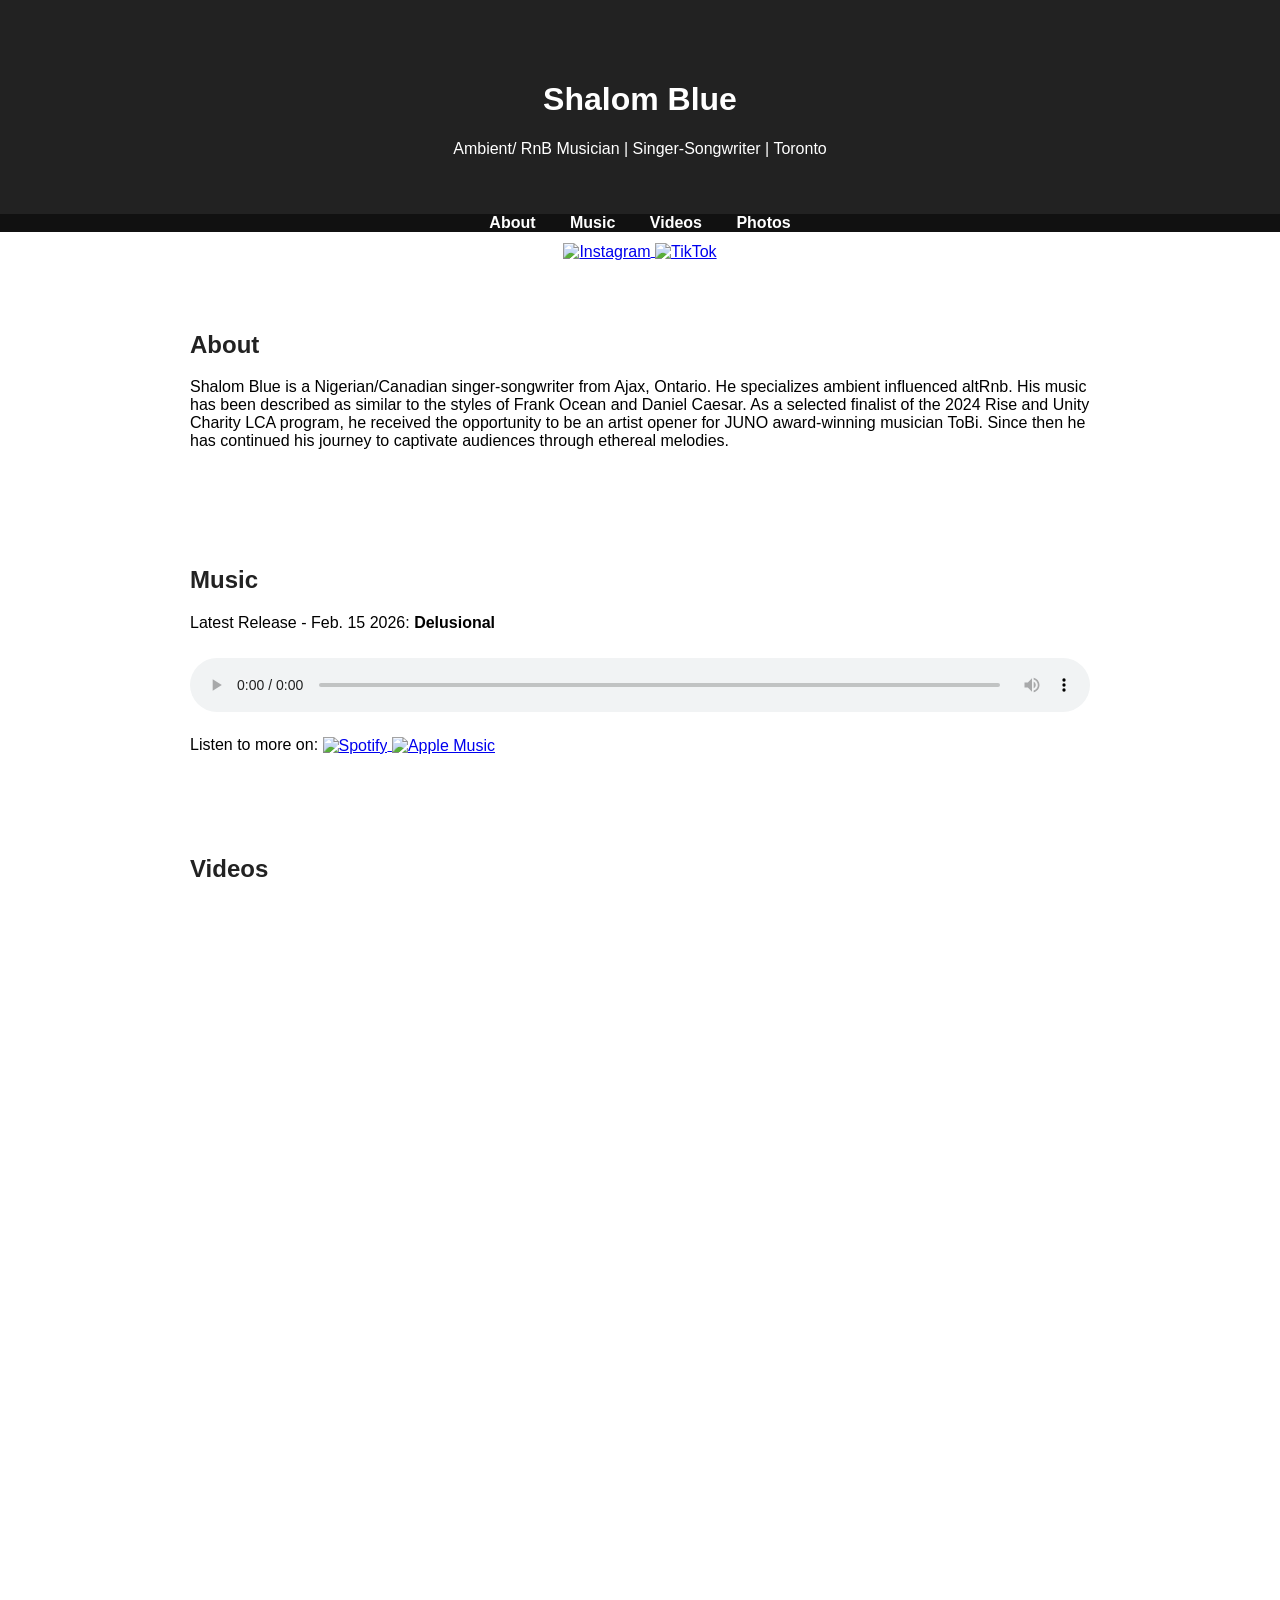
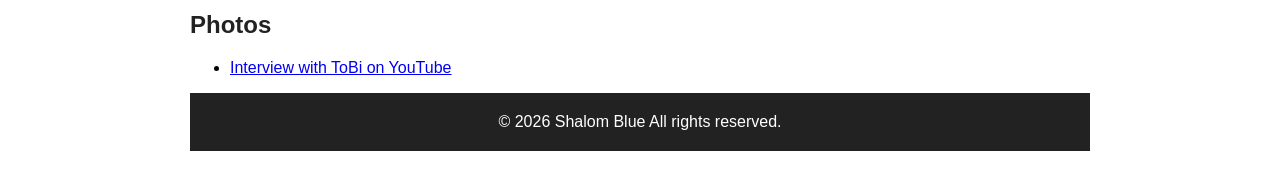
==== index.html @ 1f459ec3 "changed name" ====
<!DOCTYPE html>
<html lang="en">
<head>
  <meta charset="UTF-8">
  <meta name="viewport" content="width=device-width,initial-scale=1.0">
  <title>Musician Name</title>
  <link rel="stylesheet" href="style.css">
</head>
<body>
  <header>
    <h1>Shalom Blue</h1>
    <p>Ambient/ RnB Musician | Singer-Songwriter | Toronto</p>
  </header>
  <nav>
    <a href="#about">About</a>
    <a href="#music">Music</a>
    <a href="#videos">Videos</a>
    <a href="#photos">Photos</a>
    <!-- <a href="#tour">Tour</a> -->
    <!-- <a href="#contact">Contact</a> -->
  </nav>
  <div class="social-links" style="text-align:center; margin: 10px 0;">
    <a href="https://www.instagram.com/shalomblue_/" target="_blank" rel="noopener" aria-label="Instagram">
      <img src="https://cdn.jsdelivr.net/gh/simple-icons/simple-icons/icons/instagram.svg" alt="Instagram" style="width:24px;height:24px;vertical-align:middle;">
    </a>
    <a href="https://www.tiktok.com/@shalomblue_" target="_blank" rel="noopener" aria-label="TikTok">
      <img src="https://cdn.jsdelivr.net/gh/simple-icons/simple-icons/icons/tiktok.svg" alt="TikTok" style="width:24px;height:24px;vertical-align:middle;">
    </a>
  </div>
  </nav>
  
  <section id="about">
    <h2>About</h2>
    <p>Shalom Blue is a Nigerian/Canadian singer-songwriter from Ajax, Ontario. He specializes ambient influenced altRnb. His music has been described as similar to the styles of Frank Ocean and Daniel Caesar. As a selected finalist of the 2024 Rise and Unity Charity LCA program, he received the opportunity to be an artist opener for JUNO award-winning musician ToBi. Since then he has continued his journey to captivate audiences through ethereal melodies.</p>
  </section>
  <section id="music">
    <h2>Music</h2>
    <div class="music-list">
      <p>Latest Release - Feb. 15 2026: <strong>Delusional</strong></p>
      <audio controls>
        <source src="Delusional Final Master Feb 13 .wav" type="audio/mpeg">
      </audio>
      <!-- Add more songs as needed -->
      <div class="streaming-links" style="margin-top:10px;">
        Listen to more on:
        <a href="https://open.spotify.com/artist/6paAVk8TPVNMR1MrS4s7mq?si=-RxGnkerT4iTqD7iuCQe-w" target="_blank" rel="noopener" aria-label="Spotify">
          <img src="https://cdn.jsdelivr.net/gh/simple-icons/simple-icons/icons/spotify.svg" alt="Spotify" style="width:24px;height:24px;vertical-align:middle;">
        </a>
        <a href="https://music.apple.com/us/artist/shalom-blue/1715739511" target="_blank" rel="noopener" aria-label="Apple Music">
          <img src="https://cdn.jsdelivr.net/gh/simple-icons/simple-icons/icons/applemusic.svg" alt="Apple Music" style="width:24px;height:24px;vertical-align:middle;">
        </a>
      </div>
    </div>
  </section>
  <section id="videos">
    <h2>Videos</h2>
    <div class="video-list">
      <iframe src="https://youtu.be/xEWhEUhMrgo" frameborder="0" allowfullscreen></iframe>
      <iframe src="https://youtu.be/0ir5wdRIcw8" frameborder="0" allowfullscreen></iframe>
      <!-- Add more videos as needed -->
    </div>
  </section>
  <section id="press">
    <h2>Photos</h2>
    <ul>
      <li><a href="https://www.youtube.com/watch?v=0ir5wdRIcw8" target="_blank" rel="noopener">Interview with ToBi on YouTube</a></li>
      <!-- Add more press links as needed -->
    </ul>
  
  <!-- <section id="tour">
    <h2>Tour Dates</h2>
    <table class="tour-table">
      <tr><th>Date</th><th>City</th><th>Venue</th></tr>
      <tr><td>2026-04-10</td><td>New York</td><td>Music Hall</td></tr>
  
    </table>
  </section>  -->

  <!-- <section id="contact">
    <h2>Contact</h2>
    <form class="contact-form">
      <input type="text" placeholder="Your Name" required>
      <input type="email" placeholder="Your Email" required>
      <textarea placeholder="Message" rows="5" required></textarea>
      <button type="submit">Send</button>
    </form>
  </section> -->


  <footer>
    &copy; 2026 Shalom Blue All rights reserved.
  </footer>
</body>
</html>
---- style.css ----
body {
	font-family: Helvetica, Arial, sans-serif;
}
body { font-family: Arial, sans-serif; margin: 0; }
header { background: #222; color: #fff; text-align: center; padding: 60px 20px 40px; }
nav { background: #111; text-align: center; }
nav a { color: #fff; margin: 0 15px; text-decoration: none; font-weight: bold; }
section { padding: 40px 20px; max-width: 900px; margin: auto; }
h2 { color: #222; }
.music-list audio { width: 100%; margin: 10px 0; }
.video-list iframe { width: 100%; max-width: 500px; height: 280px; margin: 10px 0; }
.tour-table { width: 100%; border-collapse: collapse; }
.tour-table th, .tour-table td { border: 1px solid #ccc; padding: 8px; }
.contact-form input, .contact-form textarea { width: 100%; margin: 8px 0; padding: 8px; }
.contact-form button { padding: 10px 20px; }
footer { background: #222; color: #fff; text-align: center; padding: 20px; }
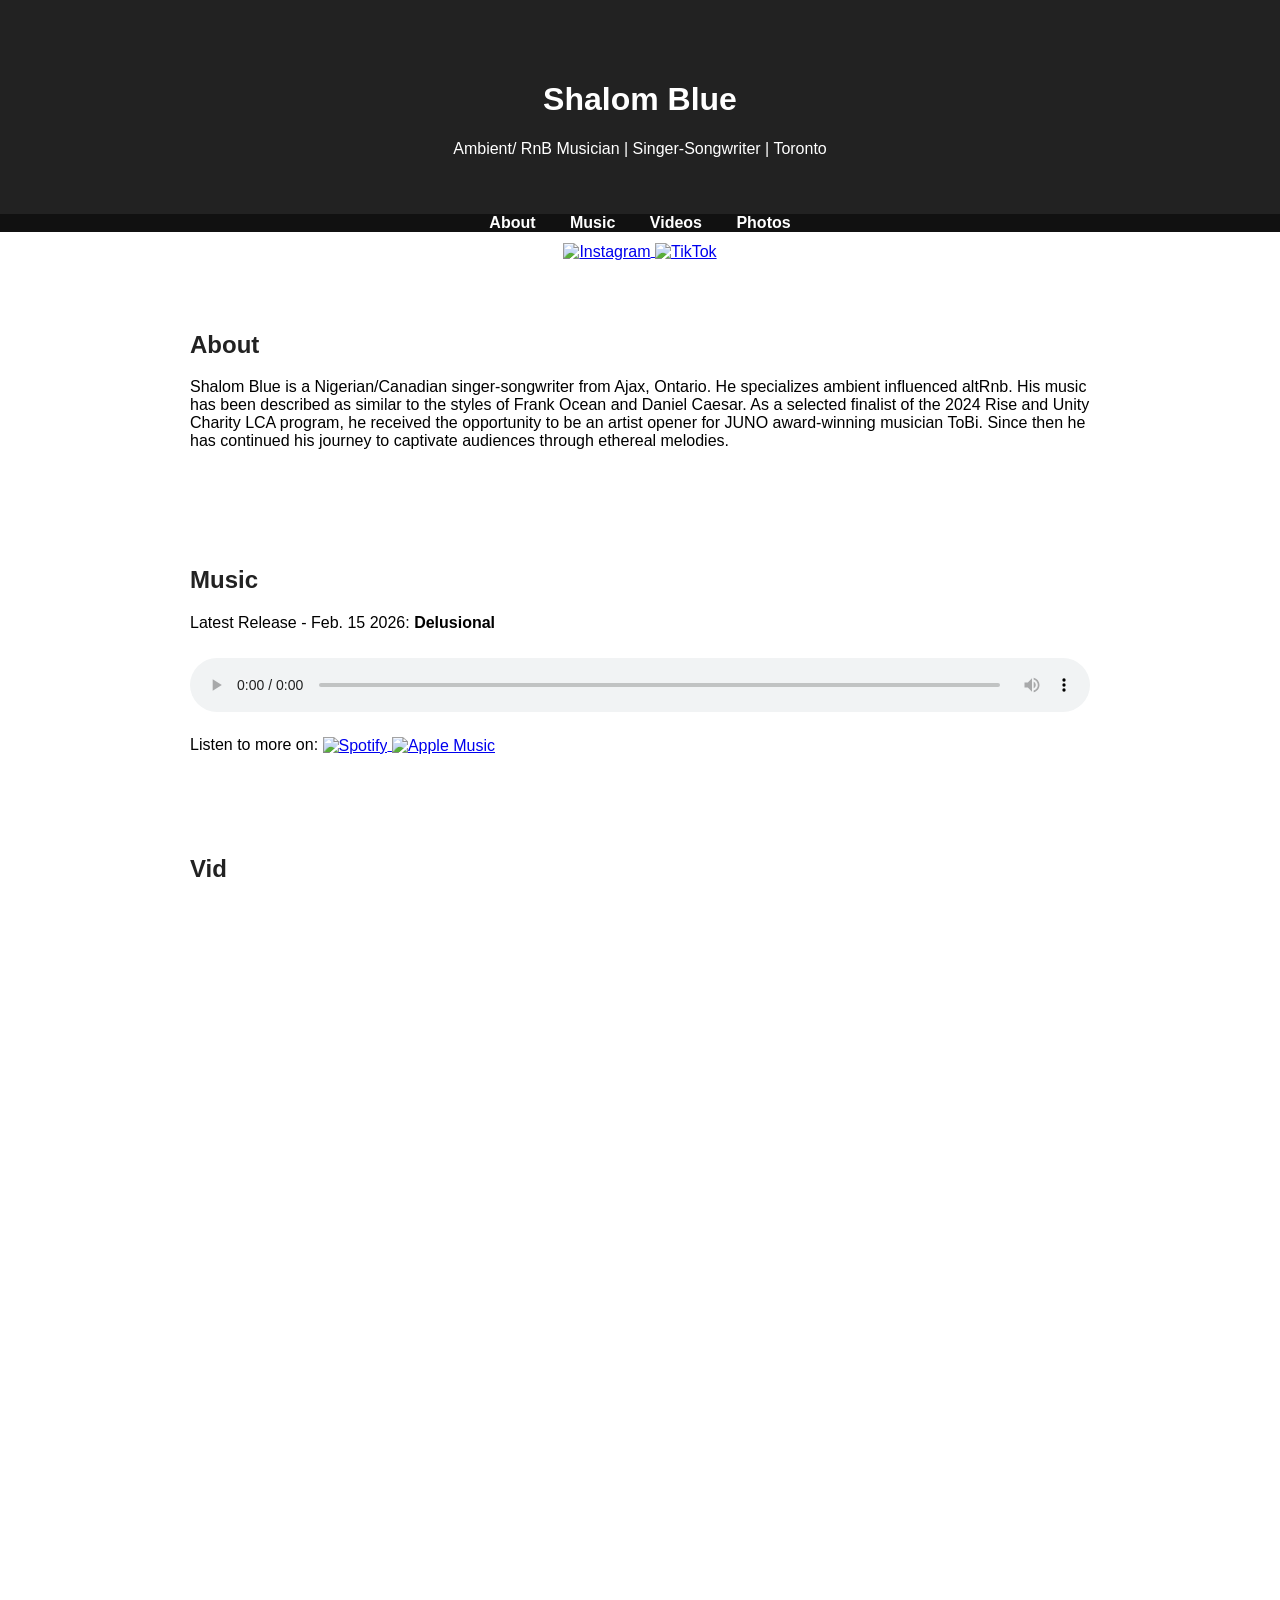
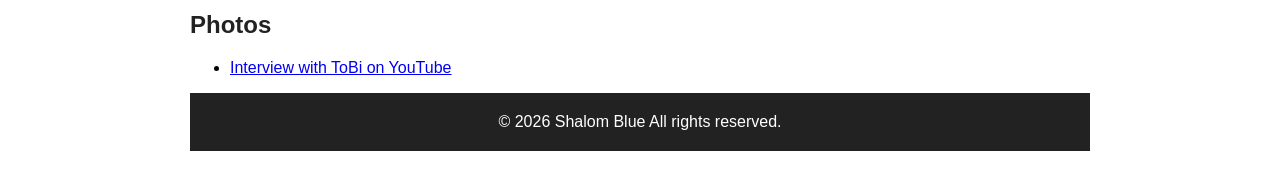
==== commit 1e1234e5: "test" ====
--- a/index.html
+++ b/index.html
@@ -53,17 +53,17 @@
     </div>
   </section>
   <section id="videos">
-    <h2>Videos</h2>
+    <h2>Vid</h2>
     <div class="video-list">
-      <iframe src="https://youtu.be/xEWhEUhMrgo" frameborder="0" allowfullscreen></iframe>
-      <iframe src="https://youtu.be/0ir5wdRIcw8" frameborder="0" allowfullscreen></iframe>
+      <iframe width="560" height="315" src="https://www.youtube.com/embed/xEWhEUhMrgo" frameborder="0" allow="accelerometer; autoplay; clipboard-write; encrypted-media; gyroscope; picture-in-picture" allowfullscreen></iframe>
+      <iframe width="560" height="315" src="https://www.youtube.com/embed/0ir5wdRIcw8" frameborder="0" allow="accelerometer; autoplay; clipboard-write; encrypted-media; gyroscope; picture-in-picture" allowfullscreen></iframe>
       <!-- Add more videos as needed -->
     </div>
   </section>
   <section id="press">
     <h2>Photos</h2>
     <ul>
-      <li><a href="https://www.youtube.com/watch?v=0ir5wdRIcw8" target="_blank" rel="noopener">Interview with ToBi on YouTube</a></li>
+      <li><a href="https://www.youtube.com/embed/watch?v=0ir5wdRIcw8" target="_blank" rel="noopener">Interview with ToBi on YouTube</a></li>
       <!-- Add more press links as needed -->
     </ul>
   
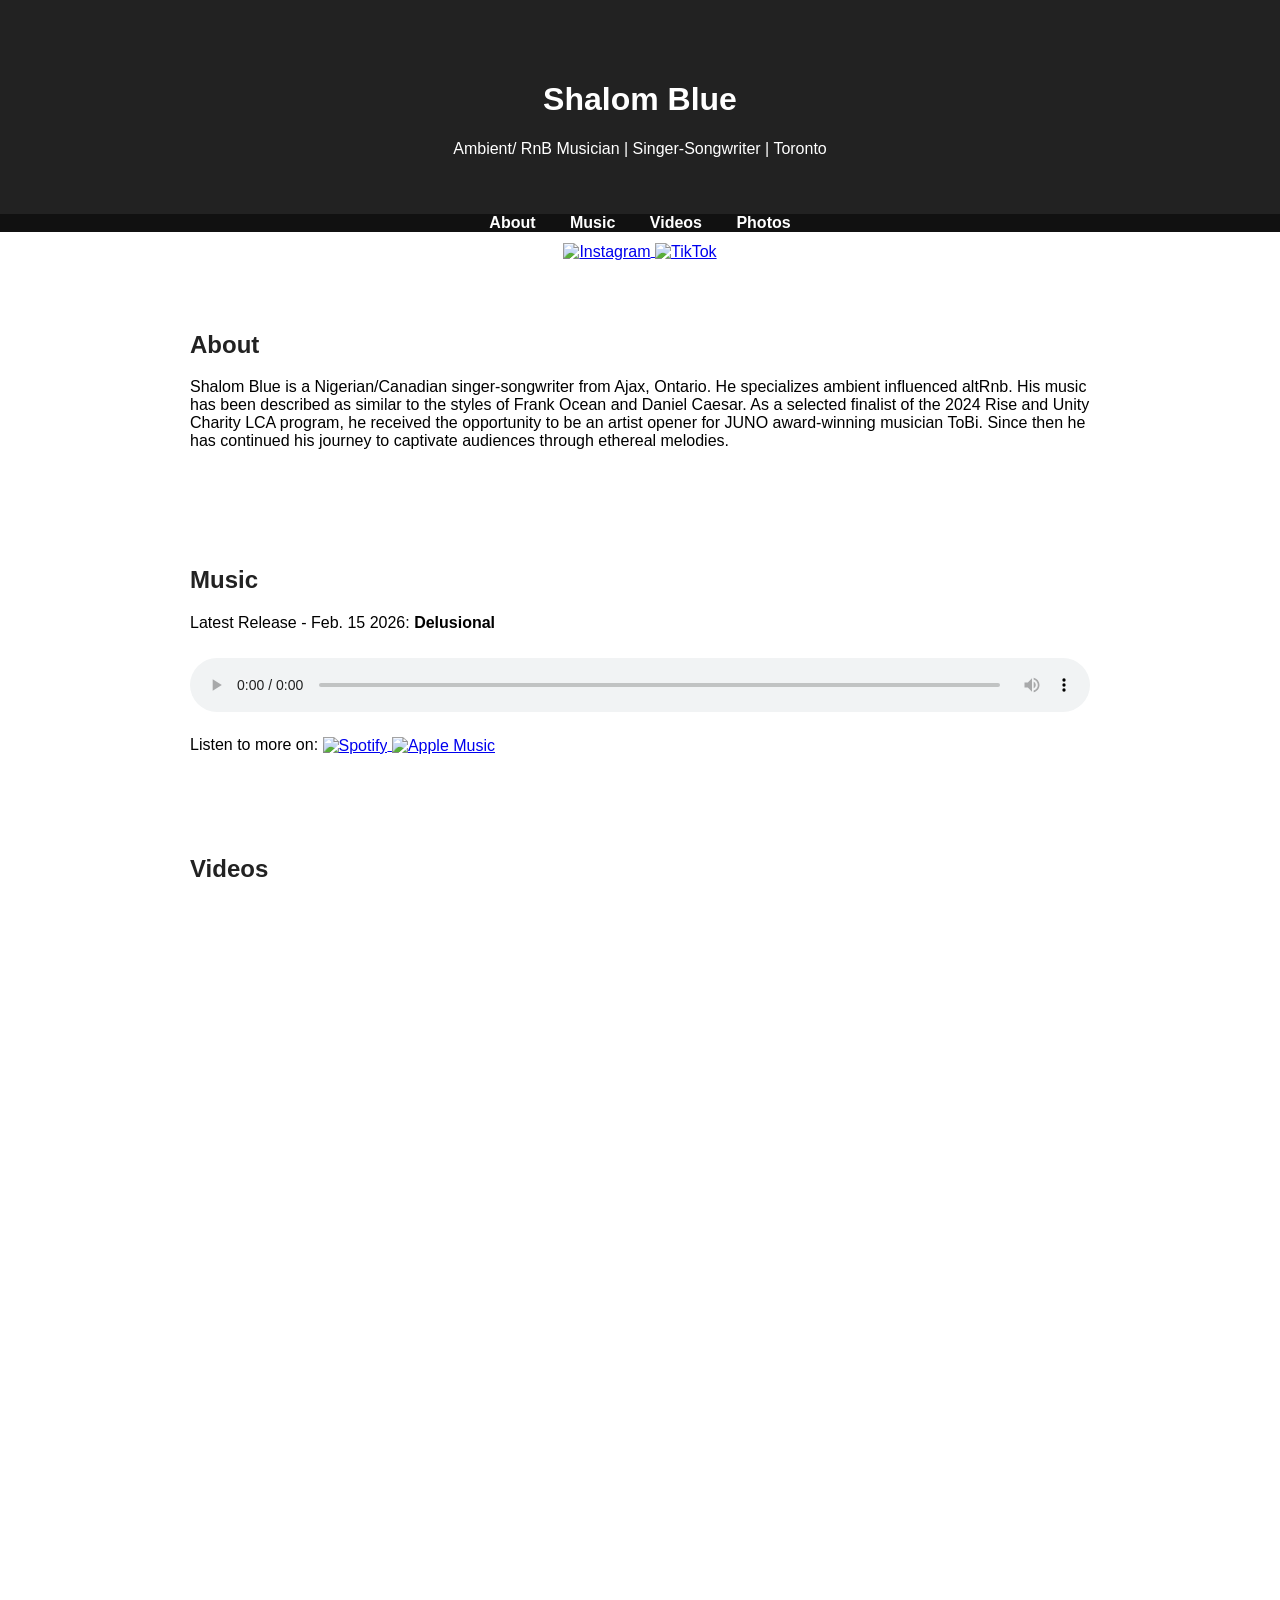
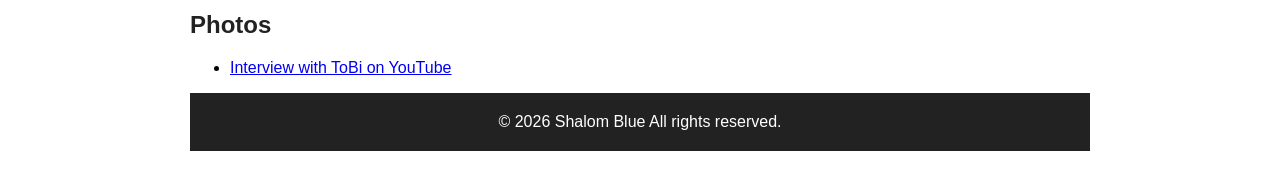
==== commit a159a818: "new change" ====
--- a/index.html
+++ b/index.html
@@ -53,7 +53,7 @@
     </div>
   </section>
   <section id="videos">
-    <h2>Vid</h2>
+    <h2>Videos</h2>
     <div class="video-list">
       <iframe width="560" height="315" src="https://www.youtube.com/embed/xEWhEUhMrgo" frameborder="0" allow="accelerometer; autoplay; clipboard-write; encrypted-media; gyroscope; picture-in-picture" allowfullscreen></iframe>
       <iframe width="560" height="315" src="https://www.youtube.com/embed/0ir5wdRIcw8" frameborder="0" allow="accelerometer; autoplay; clipboard-write; encrypted-media; gyroscope; picture-in-picture" allowfullscreen></iframe>
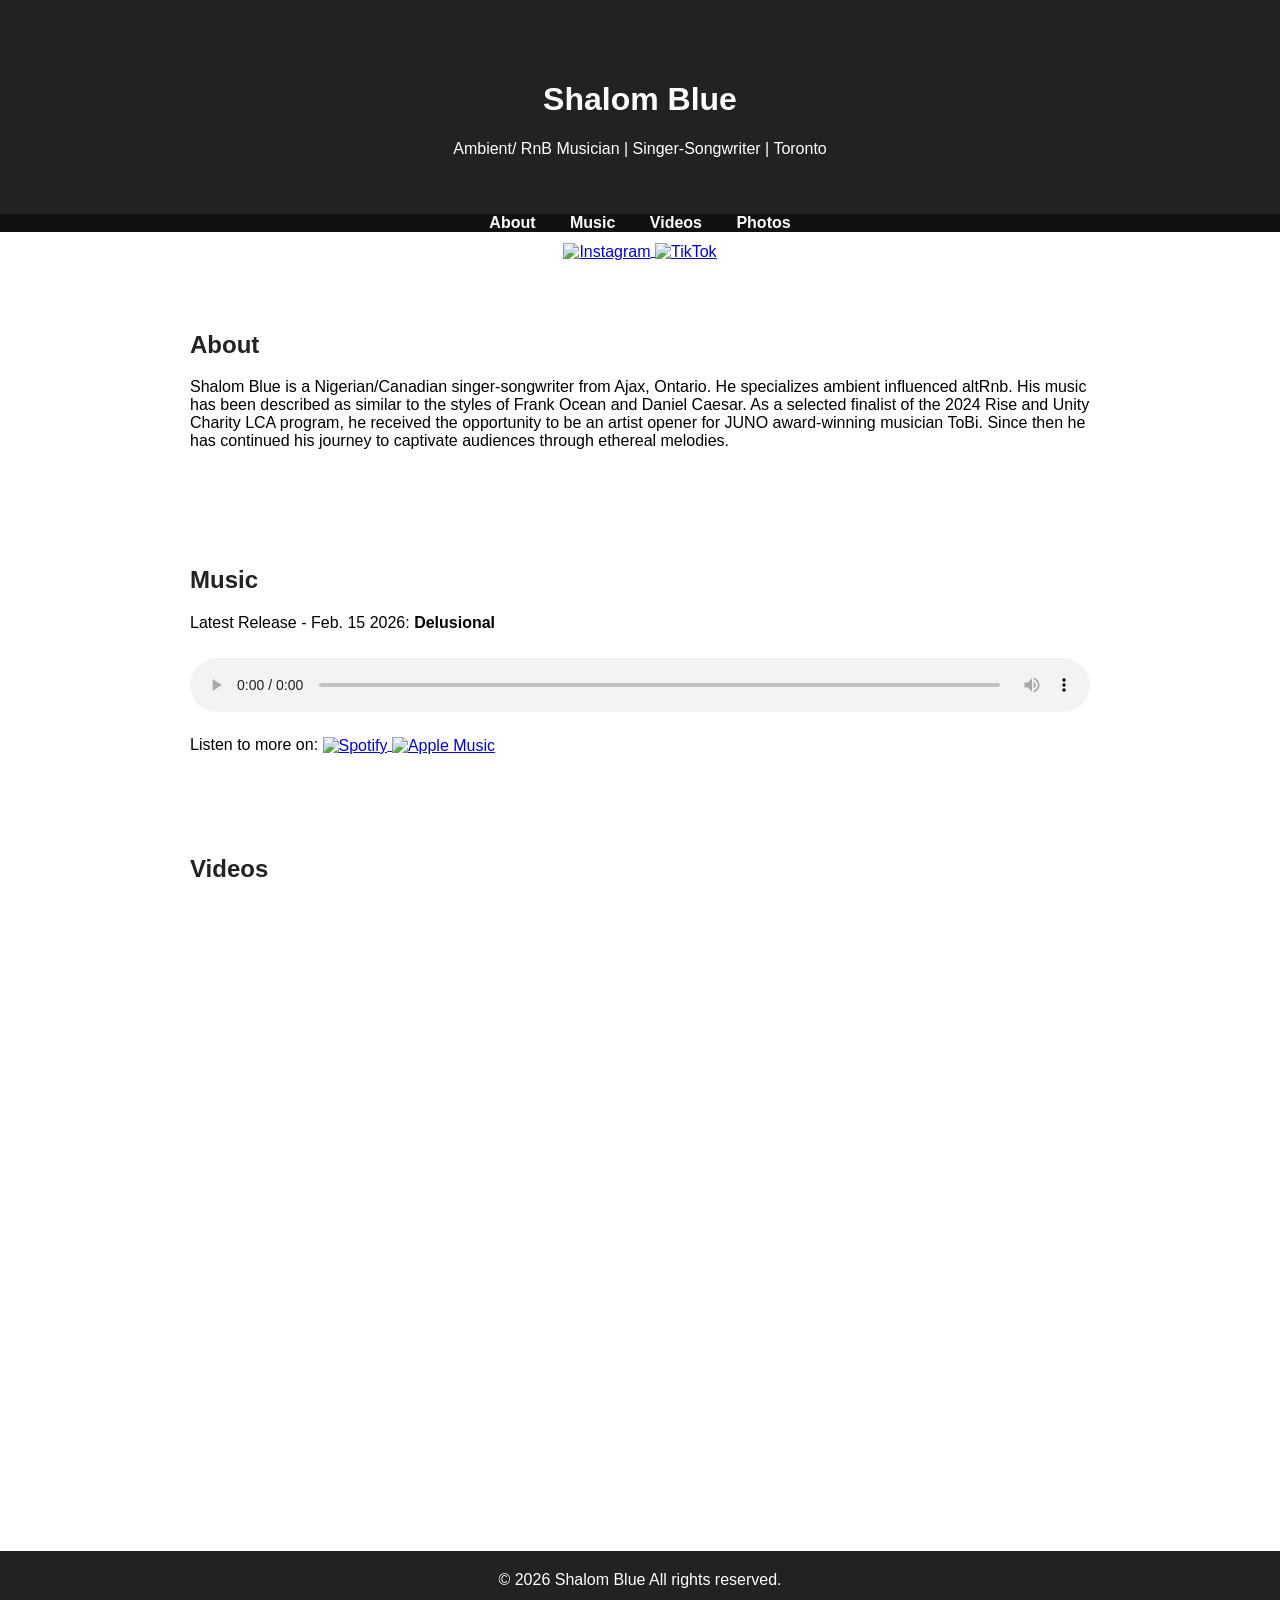
==== commit 3dc3ced8: "removed photos" ====
--- a/index.html
+++ b/index.html
@@ -3,7 +3,7 @@
 <head>
   <meta charset="UTF-8">
   <meta name="viewport" content="width=device-width,initial-scale=1.0">
-  <title>Musician Name</title>
+  <title>Shalom Blue</title>
   <link rel="stylesheet" href="style.css">
 </head>
 <body>
@@ -60,12 +60,14 @@
       <!-- Add more videos as needed -->
     </div>
   </section>
+  <!-- 
   <section id="press">
     <h2>Photos</h2>
     <ul>
       <li><a href="https://www.youtube.com/embed/watch?v=0ir5wdRIcw8" target="_blank" rel="noopener">Interview with ToBi on YouTube</a></li>
-      <!-- Add more press links as needed -->
     </ul>
+  </section> 
+   -->
   
   <!-- <section id="tour">
     <h2>Tour Dates</h2>
